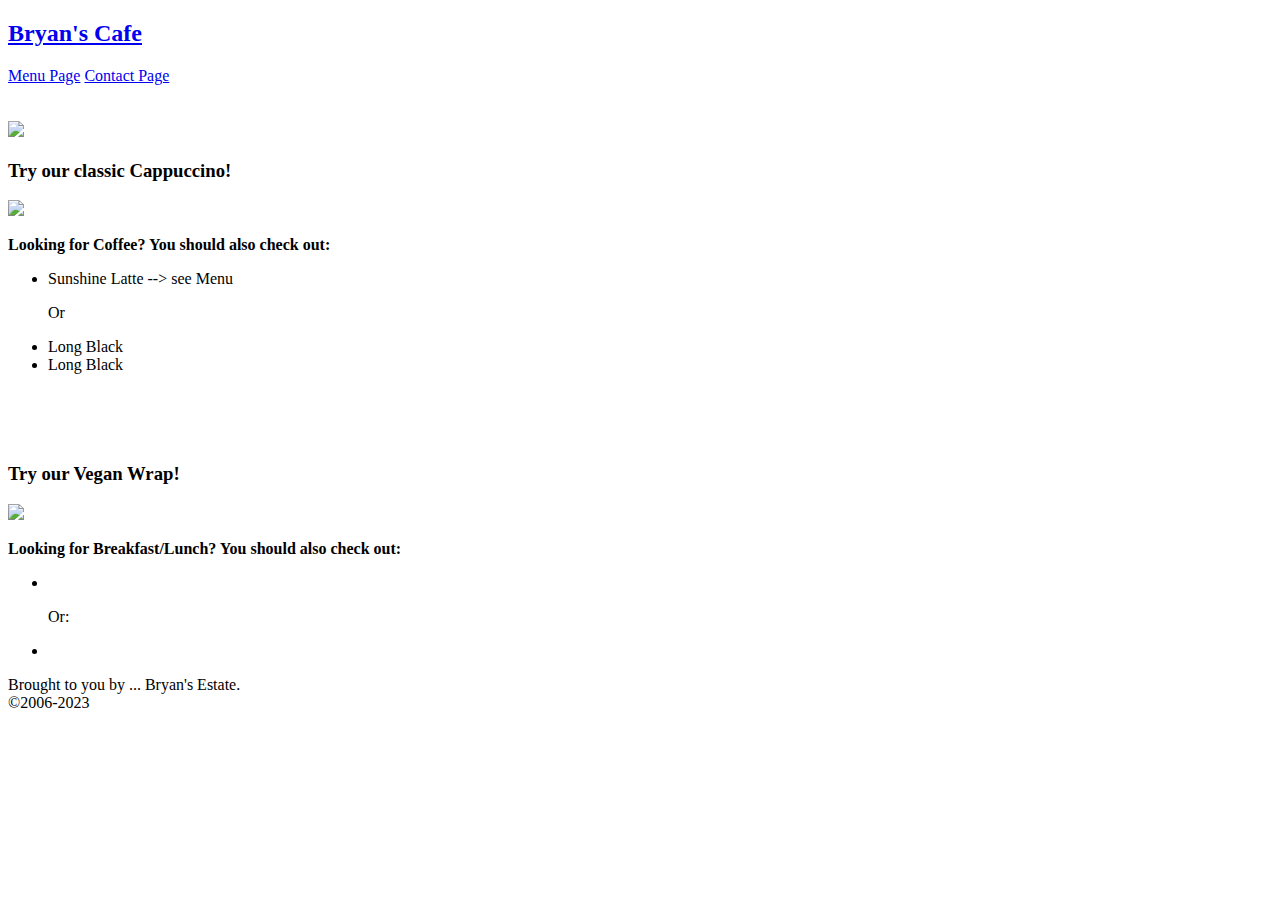
==== index.html @ fce27075 "Create index.html" ====
<!DOCTYPE HTML>
<HTML>
<head>
	<meta charset="UTF-8">
	<title> Bryan's Cafe - Main </title>
	<link rel="stylesheet" href="aesthetic.css">
	
</head>

<body>
<div class="header">
	<a href="index.html" ><h2>Bryan's Cafe</h2></a>
	<a class="type1" href="menu.html">Menu Page</a>
	<a class="type2" href="contact.html">Contact Page</a>
</div>

<div class="index_page">
<br><br>
	<img class="frame2" src="cafe.jpg">
	<div class="card">
		<h3> Try our classic Cappuccino! </h3>
		<img src="coffee1.jpeg" class="frame">
		<span class="arrow arrow-bottom" onclick="cardtoggle1()"></span>
		<br>
		<span class="trail"></span>
	</div>
	<div class="cardhide1" id="cardhide1">
		<p><strong>Looking for Coffee? You should also check out:</strong></p>
		<ul>
			<li>Sunshine Latte --> see Menu</li>
			<p> Or </p>
			<li>Long Black</li>
			<li>Long Black</li>
		</ul>
	</div>
	<br><br><br>
	<div class="card">
		<h3> Try our Vegan Wrap! </h3>
		<img src="wrap.jpg" class="frame">
		<span class="arrow arrow-bottom" onclick="cardtoggle2()"></span>
		<br>
		<span class="trail"></span>
	</div>
	<div class="cardhide2" id="cardhide2">
		<p><strong>Looking for Breakfast/Lunch? You should also check out:</strong></p>
		<ul>
			<li></li>
			<p> Or: </p>
			<li></li>
		</ul>
	</div>
</div>

<div class="footer">
	<p>Brought to you by ... Bryan's Estate.<br>©2006-2023</p>
</div>

<script src="script.js">

</script>
</body>
</HTML>
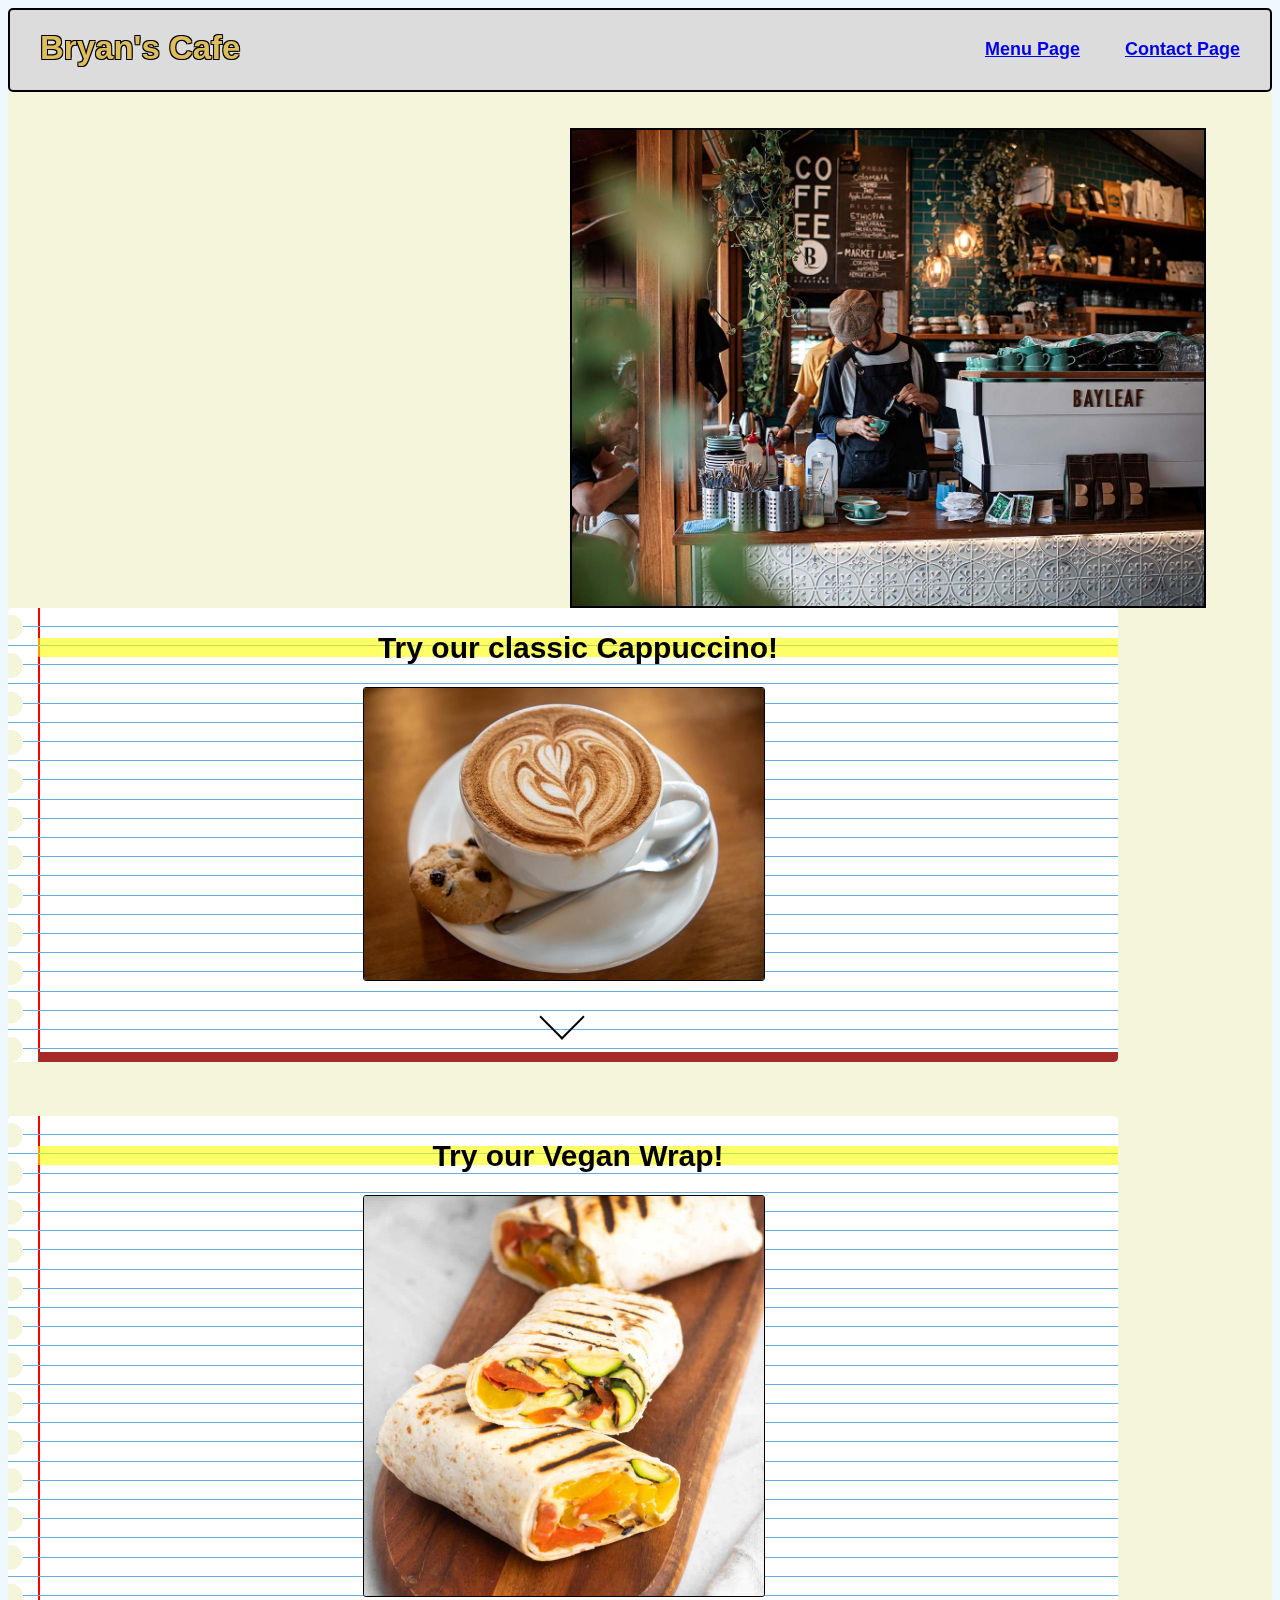
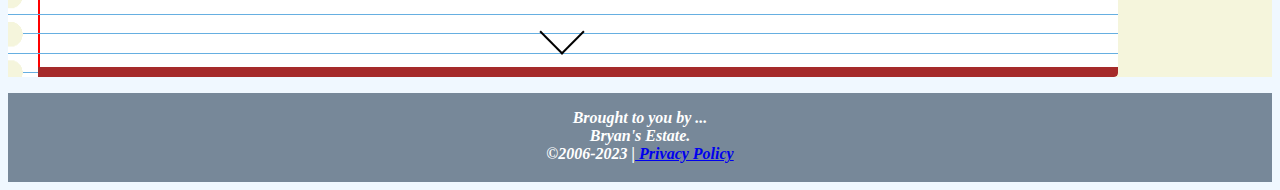
==== commit 5758c80e: "Update index.html" ====
--- a/index.html
+++ b/index.html
@@ -16,10 +16,11 @@
 
 <div class="index_page">
 <br><br>
-	<img class="frame2" src="cafe.jpg">
+	<img class="frame2" src="IMG/cafe.jpg">
 	<div class="card">
 		<h3> Try our classic Cappuccino! </h3>
-		<img src="coffee1.jpeg" class="frame">
+		<img src="IMG/coffee1.jpeg" class="frame">
+		<br>
 		<span class="arrow arrow-bottom" onclick="cardtoggle1()"></span>
 		<br>
 		<span class="trail"></span>
@@ -27,16 +28,18 @@
 	<div class="cardhide1" id="cardhide1">
 		<p><strong>Looking for Coffee? You should also check out:</strong></p>
 		<ul>
-			<li>Sunshine Latte --> see Menu</li>
+			<li>Sunshine Latte --> see our <a href="menu.html">Menu</a></li>
 			<p> Or </p>
+			<li>Espresso</li>
 			<li>Long Black</li>
-			<li>Long Black</li>
+			<li>Mocha</li>
 		</ul>
 	</div>
 	<br><br><br>
 	<div class="card">
 		<h3> Try our Vegan Wrap! </h3>
-		<img src="wrap.jpg" class="frame">
+		<img src="IMG/wrap.jpg" class="frame">
+		<br>
 		<span class="arrow arrow-bottom" onclick="cardtoggle2()"></span>
 		<br>
 		<span class="trail"></span>
@@ -44,15 +47,17 @@
 	<div class="cardhide2" id="cardhide2">
 		<p><strong>Looking for Breakfast/Lunch? You should also check out:</strong></p>
 		<ul>
-			<li></li>
+			<li>Chicken Wrap --> see our <a href="menu.html">Menu</a></li>
 			<p> Or: </p>
-			<li></li>
+			<li>Garden Salad</li>
+			<li>Beef Burger</li>
+			<li>Ramen Noodles</li>
 		</ul>
 	</div>
 </div>
 
 <div class="footer">
-	<p>Brought to you by ... Bryan's Estate.<br>©2006-2023</p>
+	<p>Brought to you by ... <br> Bryan's Estate.<br>©2006-2023 |<a href="privacy.html"> Privacy Policy</a></p>
 </div>
 
 <script src="script.js">
--- a/aesthetic.css
+++ b/aesthetic.css
@@ -0,0 +1,395 @@
+body {
+	font-family: 'Tahoma', sans-serif;
+	background-color: aliceblue;
+}
+
+.index_page {
+	background-color: beige;
+	height: auto;
+}
+
+.index_page h1 {
+	color: black;
+	font-weight:bold;
+	background-color: white;
+}
+
+.card {
+  background-color: white;
+  border-radius: 0.25rem;
+  display: flex;
+  flex-direction: column;
+  overflow: hidden;
+  padding-left: 30px;
+  background: repeating-linear-gradient(#0000 0 calc(1.2rem - 1px),#66afe1 0 1.2rem) right bottom /100% 100%,linear-gradient(red 0 0) 30px 0/2px 100% #fff;
+  background-repeat: no-repeat;
+  line-height: 1.2rem;
+  -webkit-mask:radial-gradient(circle .8rem at 2px 50%,#0000 98%,#000)0 0/100% 2.4rem;
+  width: 1080px;
+}
+
+.card h3 {
+	text-align: center;
+	font-size: 30px;
+	background-color: rgba(255, 255, 0, 0.6);
+}
+
+.menu_page {
+}
+
+.coffee {
+	background-image:url('IMG/fabric.png');
+	background-size: 5%;
+}
+
+.coffee h2 {
+	margin:15px;
+	padding: 20px;
+	background-color: crimson; /*fallback color*/
+	background-color:rgba(252, 10, 187, 0.7); 
+	color:white; 
+	font-weight:bold;
+	text-shadow: 2px 2px 2px black;
+	border: 3px solid black;
+	cursor: pointer;
+}
+
+.coffee h2:hover {
+	background-color:rgba(252, 10, 187, 1); 
+}
+
+.coffee p {
+	margin:15px;
+	padding: 20px;
+	background-color: palegreen; /*fallback color*/
+	background-color:rgba(170, 0, 255, 0.7); 
+	color:white; 
+	font-weight:bold;
+	text-shadow: 2px 2px 1px black;
+	border: 5px double #4d0101;
+	border-radius: 15px;
+	cursor: grab;
+}
+
+.coffee p:hover {
+	color:white;
+	background-color:rgba(170, 0, 255, 1);
+}
+
+.breakfast {
+	background-image:url('IMG/magic.png');
+	background-size: 5%;
+}
+
+.breakfast h2 {
+	margin:15px;
+	padding: 20px;
+	background-color: aqua; /*fallback color*/
+	background-color:rgba(0, 255, 247, 0.7); 
+	color:white; 
+	font-weight:bold;
+	text-shadow: 2px 2px 2px black;
+	border: 3px solid black;
+	cursor: pointer;
+}
+
+.breakfast h2:hover {
+	background-color:rgba(0, 255, 247, 1);
+}
+
+.breakfast p {
+	margin:15px;
+	padding: 20px;
+	background-color: palegreen; /*fallback color*/
+	background-color:rgba(0, 128, 255, 0.7); 
+	color:white; 
+	font-weight:bold;
+	text-shadow: 2px 2px 1px black;
+	border: 5px double #44008c;
+	border-radius: 15px;
+	cursor: grab;
+}
+
+.breakfast p:hover {
+	color:white;
+	background-color:rgba(0, 128, 255, 1); 
+}
+
+.lunch {
+	background-image:url('IMG/pearl.png');
+	background-size: 5%;
+}
+	
+.lunch h2 {
+	margin:15px;
+	padding: 20px;
+	background-color: springgreen; /*fallback color*/
+	background-color:rgba(0, 255, 127, 0.7); 
+	color:white; 
+	font-weight:bold;
+	text-shadow: 2px 2px 1px black;
+	border: 3px solid black;
+	cursor: pointer;
+}
+
+.lunch h2:hover {
+	background-color:rgba(0, 255, 127, 1); 
+}
+
+.lunch p {
+	margin:15px;
+	padding: 20px;
+	background-color: palegreen; /*fallback color*/
+	background-color:rgba(203, 255, 99, 0.7); 
+	color:white; 
+	font-weight:bold;
+	text-shadow: 2px 2px 2px black;
+	border: 5px double #769c10;
+	border-radius: 15px;
+	cursor: grab;
+}
+
+.lunch p:hover {
+	color:white;
+	background-color:rgba(203, 255, 99, 1); 
+}
+
+.dessert {
+	background-image:url('IMG/light.png');
+	background-size: 5%;
+}
+
+.dessert h2 {
+	margin:15px;
+	padding: 20px;
+	background-color: gold; /*fallback color*/
+	background-color:rgba(236, 192, 80, 0.7); 
+	color:white; 
+	font-weight:bold;
+	text-shadow: 2px 2px 1px black;
+	border: 3px solid black;
+	cursor: pointer;
+}
+
+.dessert h2:hover {
+	background-color:rgba(236, 192, 80, 1); 
+}
+
+.dessert p {
+	margin:15px;
+	padding: 20px;
+	background-color: coral; /*fallback color*/
+	background-color:rgba(255, 164, 74, 0.7); 
+	color:white; 
+	font-weight:bold;
+	text-shadow: 2px 2px 1px black;
+	border: 5px double #ff3d5a;
+	border-radius: 15px;
+	cursor: grab;
+}
+
+.dessert p:hover {
+	color:white;
+	background-color:rgba(255, 164, 74, 1); 
+}
+
+.header {
+	background-color: rgba(220, 220, 220, 1);
+	font-weight: bold;
+	font-size: 22px;
+	height: 80px;
+	width: 100% - 5px;
+	border: 2px solid black;
+	border-radius: 5px;
+	position: sticky;
+	top: 8px;
+	left: 0px;
+	z-index: 2;
+}
+
+.header h2 {
+	z-index: 2;
+	position: fixed;
+	left: 40px;
+	top: 2px;
+	background-image: conic-gradient(from90deg, red, blue);
+	color: 	#DEBE5A;
+	text-shadow: -1px -1px 0 #000, 1px -1px 0 #000, -1px 1px 0 #000, 1px 1px 0 #000;
+	cursor: pointer;
+}
+
+.type1 {
+	font-size: 18px;
+	position: fixed;
+	top: 39px;
+	right: 200px;
+}
+
+.type2 {
+	font-size: 18px;
+	position: fixed;
+	top: 39px;
+	right: 40px;
+}
+
+.header a:hover {
+	color: blue;
+}
+
+
+.footer {
+	background-color: #778899;
+	height: 89px;
+}
+
+.footer p {
+	color: white;
+	font-weight: bold;
+	font-style: italic;
+	text-align: center;
+	font-size: 16px;
+	font-family: 'Georgia', serif;
+	padding-top: 16px;
+}
+
+.error {color: #FF0000;}
+
+.contact_page h1 {
+	text-align:center;
+	background-color: palegreen;
+	font-size: 35px;
+}
+
+.collect {
+	width: 810px;
+	margin-left: 33.3%;
+	background-color: lightskyblue;
+	border: 5px ridge blue;
+	border-radius: 10px;
+}
+
+.collect input {
+	font-size: 25px;
+	width: 802px;
+}
+
+.collect p {
+	font-size: 25px;
+	font-weight: bold;
+}
+
+.cnbtn {
+	margin-left: 4px;
+	font-size: 25px;
+}
+
+.arrow {
+  display: inline-block;
+  width: 30px;
+  height: 30px;
+  border-top: 2px solid #000;
+  border-right: 2px solid #000;
+  cursor: pointer;
+  -webkit-transition-duration: 0.2s; /* Safari */
+  transition-duration: 0.2s;
+}
+
+.arrow-bottom {
+  transform: rotate(135deg);
+  margin-left: 47.05%;
+}
+
+.arrow:hover {
+	width: 35px;
+	height: 35px;
+	box-shadow: 0px 0px 2px 4px lime;
+}
+
+.frame {
+	width: 400px;
+	height: auto;
+	border: 1px solid black;
+	border-radius: 3px;
+	margin-left: 30.1%;
+	cursor: grab;
+}
+
+.trail {
+	height: 10px;
+	background-color: brown;
+	width: 100%;
+}
+
+.cardhide1 {
+  background-color: white;
+  border-radius: 0.25rem;
+  display: none;
+  flex-direction: column;
+  overflow: hidden;
+  padding-left: 30px;
+  background: repeating-linear-gradient(#0000 0 calc(1.2rem - 1px),#66afe1 0 1.2rem) right bottom /100% 100%,linear-gradient(red 0 0) 30px 0/2px 100% #fff;
+  background-repeat: no-repeat;
+  line-height: 1.2rem;
+  -webkit-mask:radial-gradient(circle .8rem at 2px 50%,#0000 98%,#000)0 0/100% 2.4rem;
+  width: 1080px;
+  padding-top:1px;
+}
+
+.cardhide1 p {
+	margin-left:20px;
+	line-height:1.5;
+}
+
+.cardhide2 {
+  background-color: white;
+  border-radius: 0.25rem;
+  display: none;
+  flex-direction: column;
+  overflow: hidden;
+  padding-left: 30px;
+  background: repeating-linear-gradient(#0000 0 calc(1.2rem - 1px),#66afe1 0 1.2rem) right bottom /100% 100%,linear-gradient(red 0 0) 30px 0/2px 100% #fff;
+  background-repeat: no-repeat;
+  line-height: 1.2rem;
+  -webkit-mask:radial-gradient(circle .8rem at 2px 50%,#0000 98%,#000)0 0/100% 2.4rem;
+  width: 1080px;
+  padding-top:1px;
+}
+
+.cardhide2 p {
+	margin-left:20px;
+	line-height:1.5;
+}
+
+.frame2 {
+	width: 50%;
+	height: auto;
+	border: 2px solid black;
+	display: inline-block;
+	float: right;
+	margin-right:66px;
+	cursor: pointer;
+}
+
+.frame2:hover {
+	box-shadow: 0px 0px 3px 3px magenta;
+}
+
+li {
+	font-size: 18px;
+	line-height: 2.085;
+}
+
+.entree {
+	margin-left: 30px;
+	background-color: white;
+	border: 10px double #242424;
+	margin-right: 30px;
+	padding-left: 30px;
+	text-align: center;
+}
+
+.devpage {
+	float:right;
+	display: inline-block;
+	font-size: 25px;
+}
